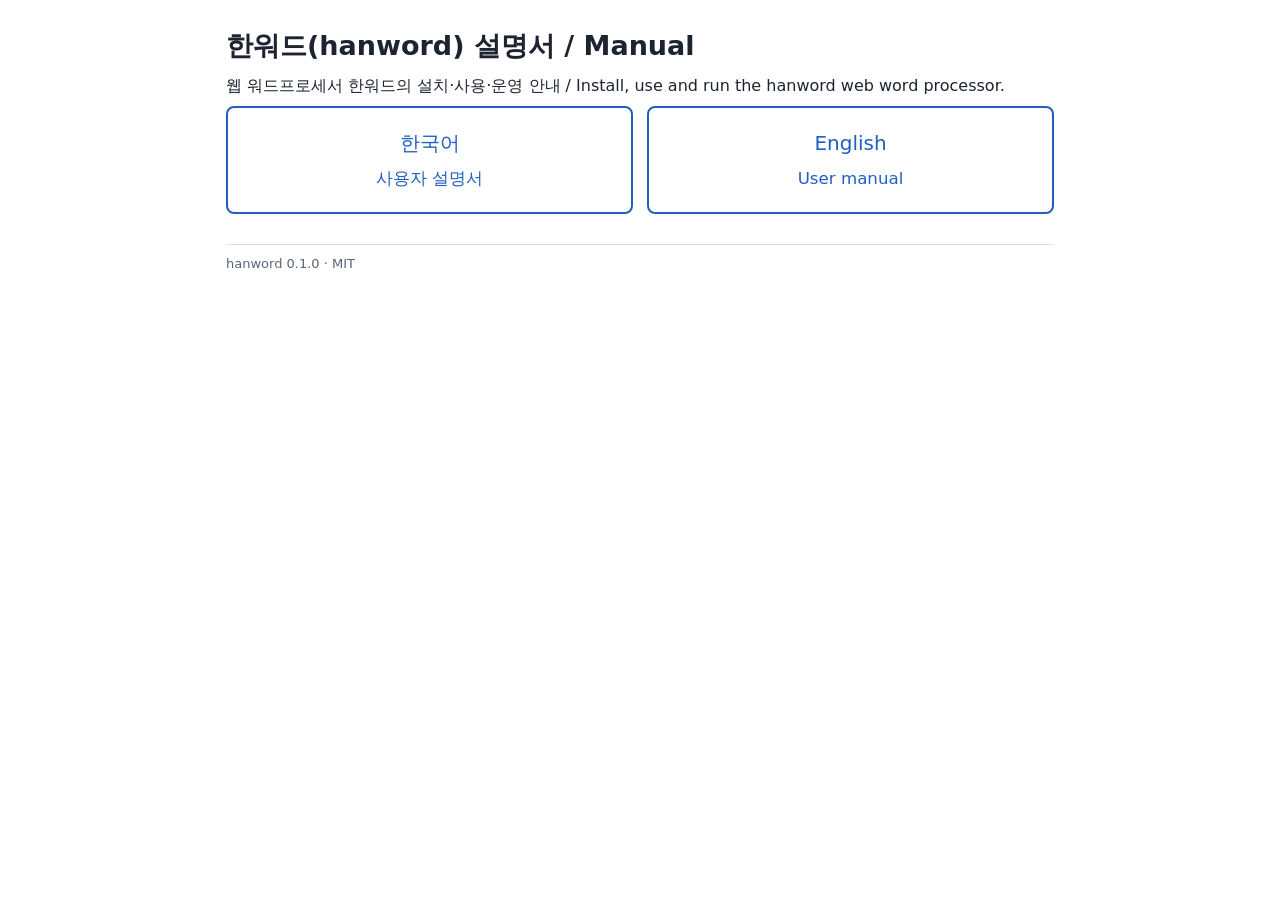
==== docs/manual/index.html @ 689290d2 "hanword 0.1.0 — first public release" ====
<!doctype html>
<html lang="ko"><head><meta charset="utf-8"><meta name="viewport" content="width=device-width,initial-scale=1">
<title>hanword Manual</title><link rel="stylesheet" href="manual.css"></head><body>
<div class="wrap"><h1>한워드(hanword) 설명서 / Manual</h1>
<p>웹 워드프로세서 한워드의 설치·사용·운영 안내 / Install, use and run the hanword web word processor.</p>
<div class="lang"><a href="ko/index.html">한국어<br><small>사용자 설명서</small></a><a href="en/index.html">English<br><small>User manual</small></a></div>
<footer>hanword 0.1.0 · MIT</footer></div></body></html>
---- docs/manual/manual.css ----
:root{--fg:#1d2430;--mut:#5a6577;--bg:#fff;--line:#d9dee7;--acc:#1f5fbf;--soft:#f3f6fb;--warn:#fff6e0;--warnb:#e0a800;--pre:#f6f7f9}
@media (prefers-color-scheme:dark){:root{--fg:#e3e8f0;--mut:#9aa6b8;--bg:#14171c;--line:#333b47;--acc:#7db1ff;--soft:#1d232c;--warn:#2d2711;--warnb:#c99a1a;--pre:#1a1f27}}
*{box-sizing:border-box}
html{-webkit-text-size-adjust:100%;scroll-behavior:smooth}
body{margin:0;background:var(--bg);color:var(--fg);font:16px/1.7 "Malgun Gothic","Apple SD Gothic Neo",system-ui,-apple-system,"Segoe UI",sans-serif}
.wrap{max-width:860px;margin:0 auto;padding:0 16px 48px}
nav.top{background:var(--soft);border-bottom:1px solid var(--line);padding:10px 16px;font-size:14px}
nav.top .in{max-width:860px;margin:0 auto;display:flex;flex-wrap:wrap;gap:6px 14px;align-items:center}
nav.top a{color:var(--acc);text-decoration:none}
nav.top .sp{flex:1}
h1{font-size:27px;margin:28px 0 8px;line-height:1.35}
h2{font-size:21px;margin:38px 0 8px;padding-bottom:4px;border-bottom:2px solid var(--line)}
h3{font-size:17px;margin:22px 0 4px}
p,li{margin:6px 0}
ol,ul{padding-left:1.4em}
a{color:var(--acc)}
code,pre,kbd{font-family:Consolas,"D2Coding",Menlo,monospace;font-size:14px}
code{background:var(--soft);padding:1px 5px;border-radius:3px;word-break:break-all}
pre{background:var(--pre);border:1px solid var(--line);border-radius:6px;padding:10px 12px;overflow-x:auto;line-height:1.5;white-space:pre-wrap;word-break:break-all}
pre code{background:none;padding:0}
kbd{border:1px solid var(--line);border-bottom-width:2px;border-radius:4px;padding:0 5px;background:var(--bg)}
.note,.warn{border-left:4px solid;border-radius:4px;padding:8px 12px;margin:12px 0}
.note{background:var(--soft);border-color:var(--acc)}
.warn{background:var(--warn);border-color:var(--warnb)}
.note>b:first-child,.warn>b:first-child{display:block;margin-bottom:2px}
table{border-collapse:collapse;width:100%;margin:10px 0;font-size:15px}
th,td{border:1px solid var(--line);padding:6px 8px;text-align:left;vertical-align:top}
th{background:var(--soft)}
.toc{background:var(--soft);border:1px solid var(--line);border-radius:6px;padding:8px 14px 8px 28px;columns:2 260px}
.toc li{margin:3px 0;break-inside:avoid}
.lang{display:flex;gap:14px;flex-wrap:wrap}
.lang a{flex:1 1 220px;border:2px solid var(--acc);border-radius:8px;padding:18px;text-align:center;font-size:20px;text-decoration:none}
footer{color:var(--mut);font-size:13px;margin-top:30px;border-top:1px solid var(--line);padding-top:8px}
@media print{@page{size:A4;margin:16mm}nav.top{display:none}body{font-size:11pt;line-height:1.55;background:#fff;color:#000}.wrap{max-width:none;padding:0}pre,.note,.warn,table,li{break-inside:avoid}h1,h2,h3{break-after:avoid}a{color:inherit;text-decoration:none}.toc{columns:1}}
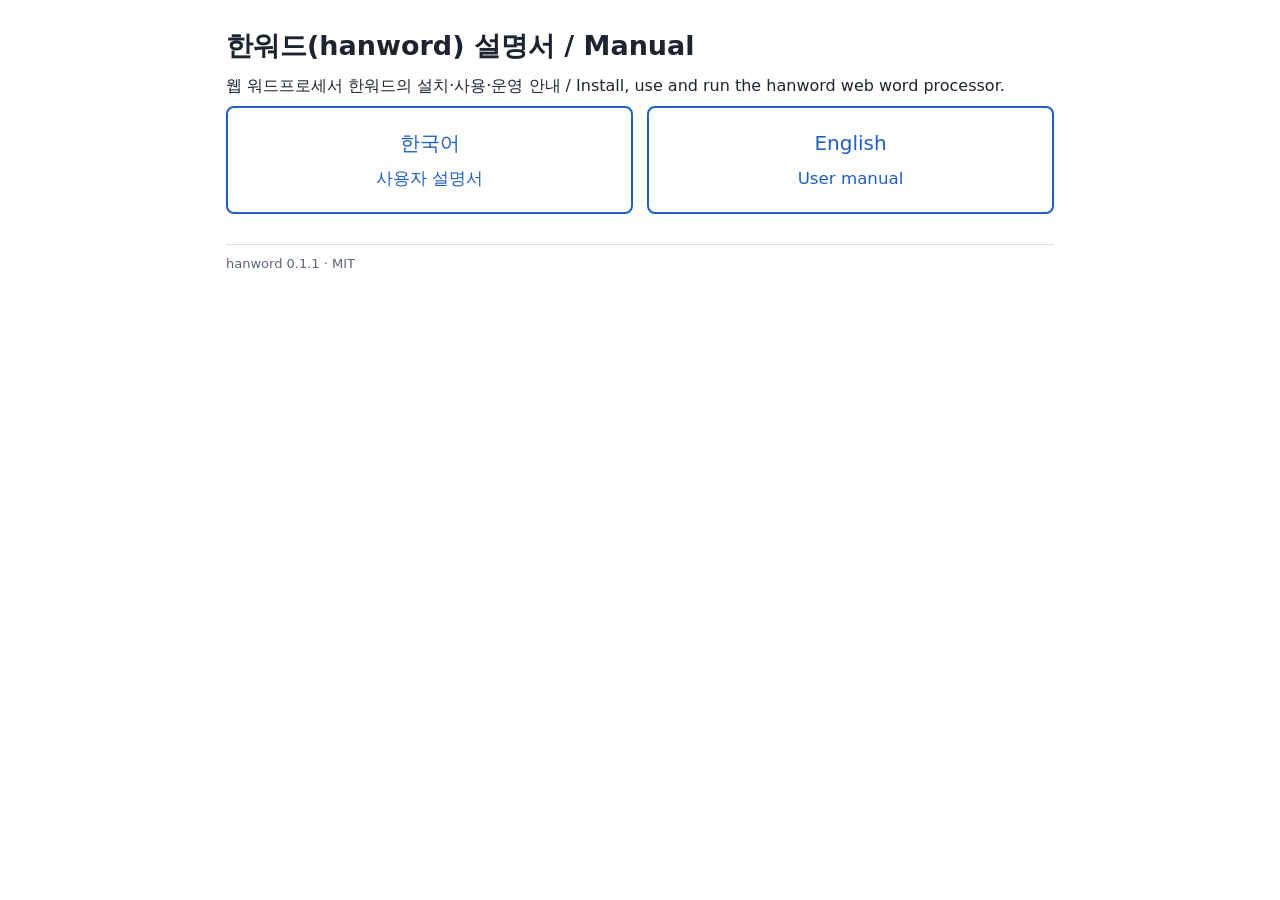
==== commit 91082c5e: "hanword 0.1.1 — deterministic zip output on all OS; nested lists, multi-paragraph table cells, Hanco" ====
--- a/docs/manual/index.html
+++ b/docs/manual/index.html
@@ -4,4 +4,4 @@
 <div class="wrap"><h1>한워드(hanword) 설명서 / Manual</h1>
 <p>웹 워드프로세서 한워드의 설치·사용·운영 안내 / Install, use and run the hanword web word processor.</p>
 <div class="lang"><a href="ko/index.html">한국어<br><small>사용자 설명서</small></a><a href="en/index.html">English<br><small>User manual</small></a></div>
-<footer>hanword 0.1.0 · MIT</footer></div></body></html>
+<footer>hanword 0.1.1 · MIT</footer></div></body></html>
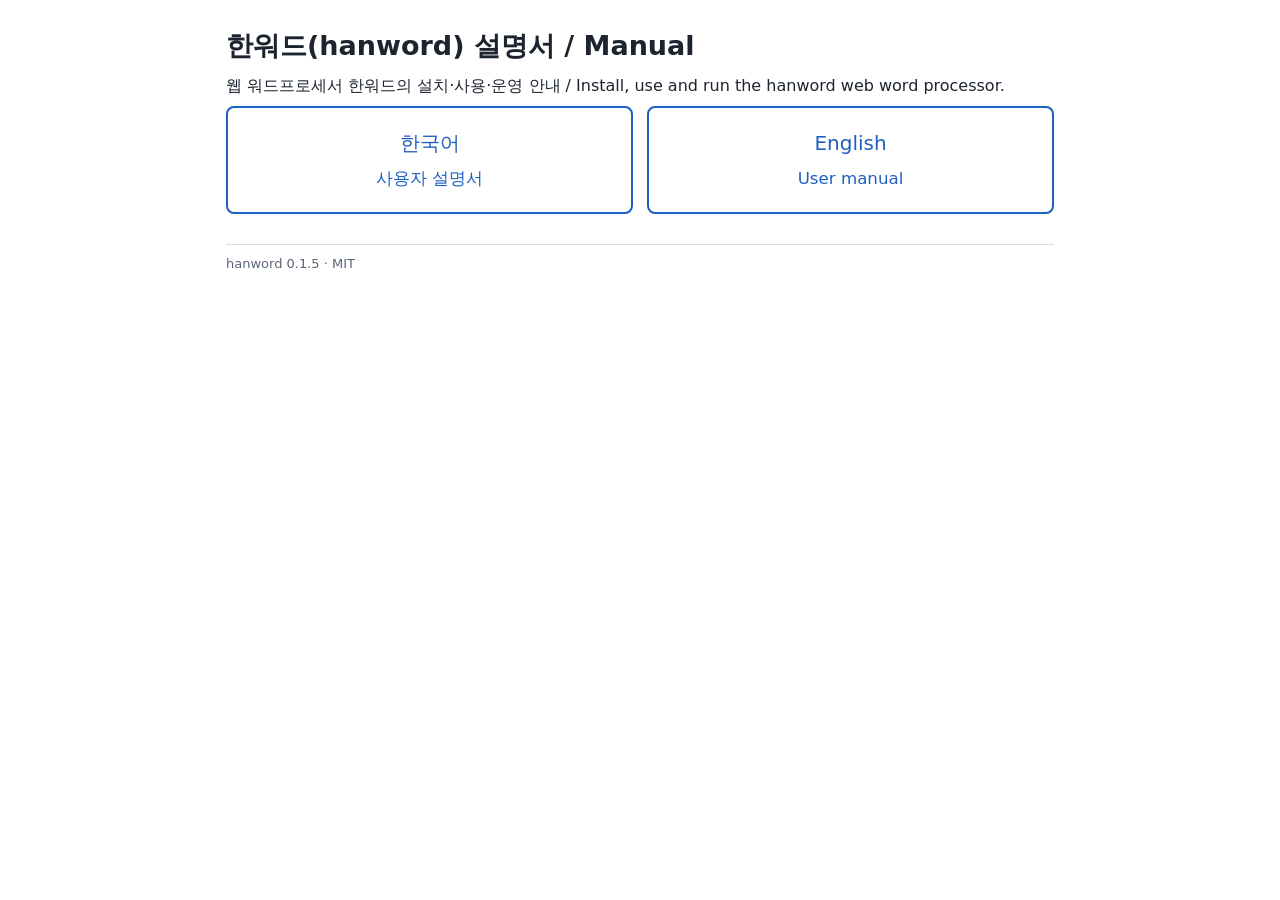
==== commit 35492b50: "hanword 0.1.5 — embed mode (iframe postMessage API, sanitizer, embed.html, government margins), keep" ====
--- a/docs/manual/index.html
+++ b/docs/manual/index.html
@@ -4,4 +4,4 @@
 <div class="wrap"><h1>한워드(hanword) 설명서 / Manual</h1>
 <p>웹 워드프로세서 한워드의 설치·사용·운영 안내 / Install, use and run the hanword web word processor.</p>
 <div class="lang"><a href="ko/index.html">한국어<br><small>사용자 설명서</small></a><a href="en/index.html">English<br><small>User manual</small></a></div>
-<footer>hanword 0.1.1 · MIT</footer></div></body></html>
+<footer>hanword 0.1.5 · MIT</footer></div></body></html>
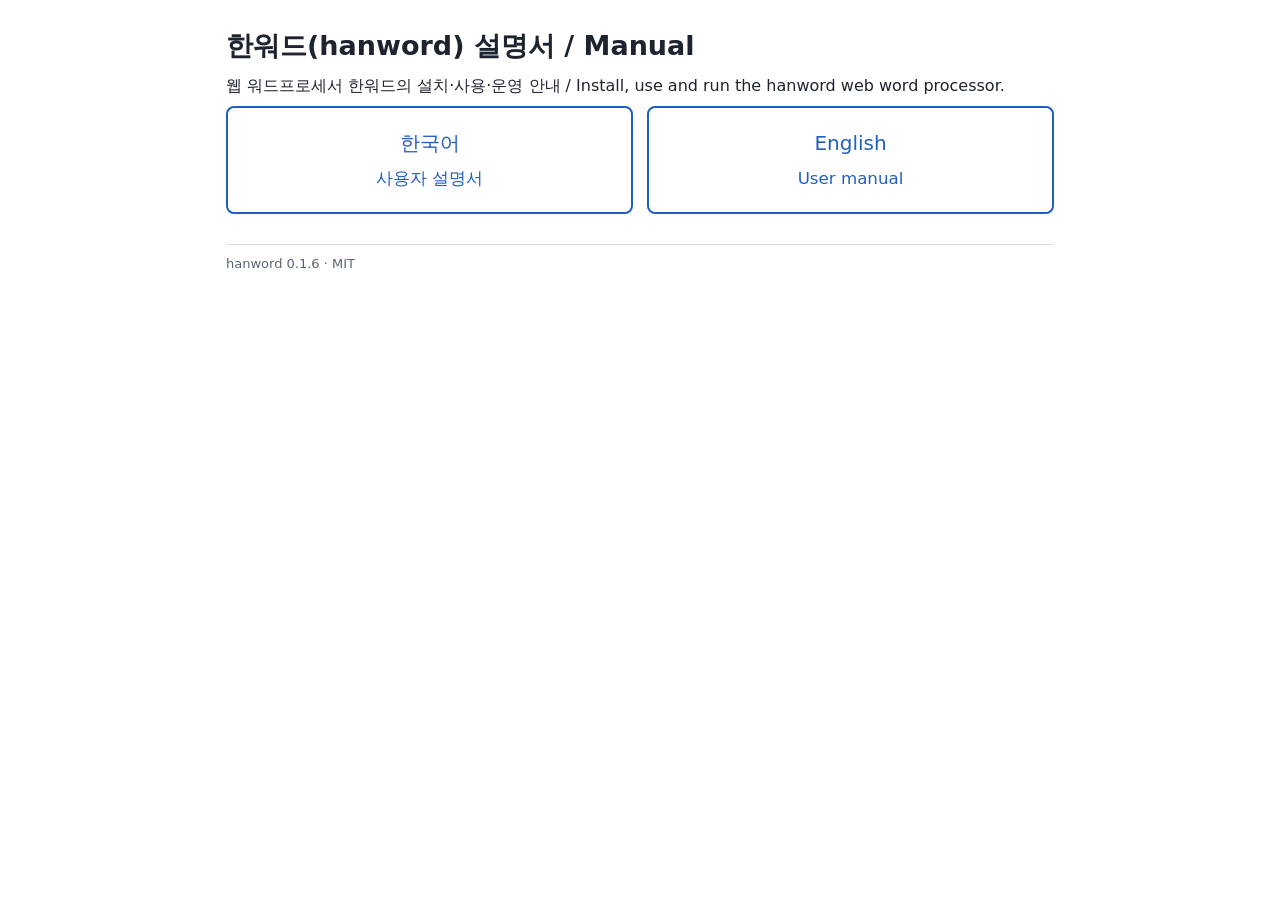
==== commit a8cbad36: "hanword 0.1.6 — release workflow fixes: one runtime module list for binary/.pyz (+import self-check " ====
--- a/docs/manual/index.html
+++ b/docs/manual/index.html
@@ -4,4 +4,4 @@
 <div class="wrap"><h1>한워드(hanword) 설명서 / Manual</h1>
 <p>웹 워드프로세서 한워드의 설치·사용·운영 안내 / Install, use and run the hanword web word processor.</p>
 <div class="lang"><a href="ko/index.html">한국어<br><small>사용자 설명서</small></a><a href="en/index.html">English<br><small>User manual</small></a></div>
-<footer>hanword 0.1.5 · MIT</footer></div></body></html>
+<footer>hanword 0.1.6 · MIT</footer></div></body></html>
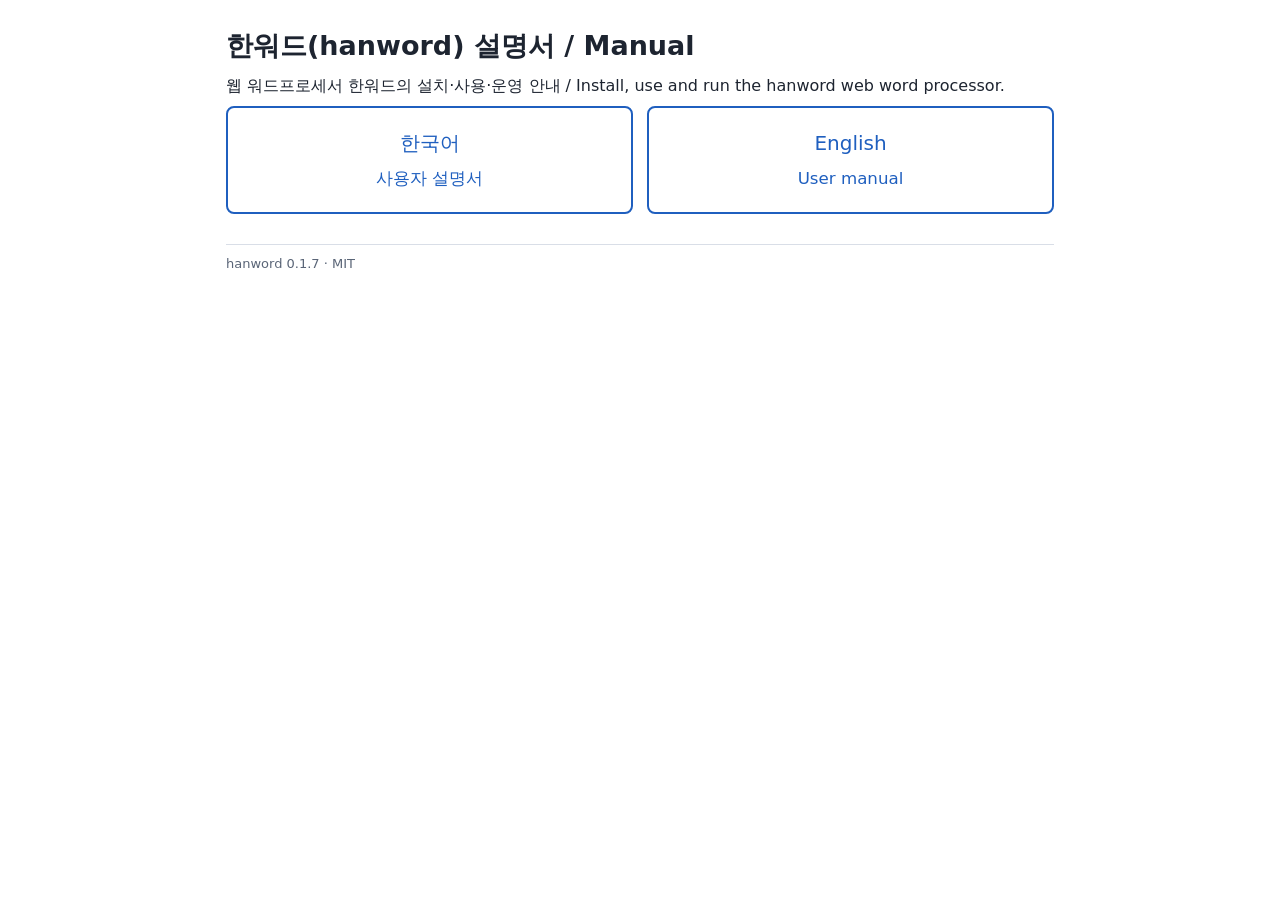
==== commit aa4b704c: "hanword 0.1.7 — survive non-UTF-8 consoles (Windows cp1252): CLI/server/smoke stdout errors=replace," ====
--- a/docs/manual/index.html
+++ b/docs/manual/index.html
@@ -4,4 +4,4 @@
 <div class="wrap"><h1>한워드(hanword) 설명서 / Manual</h1>
 <p>웹 워드프로세서 한워드의 설치·사용·운영 안내 / Install, use and run the hanword web word processor.</p>
 <div class="lang"><a href="ko/index.html">한국어<br><small>사용자 설명서</small></a><a href="en/index.html">English<br><small>User manual</small></a></div>
-<footer>hanword 0.1.6 · MIT</footer></div></body></html>
+<footer>hanword 0.1.7 · MIT</footer></div></body></html>
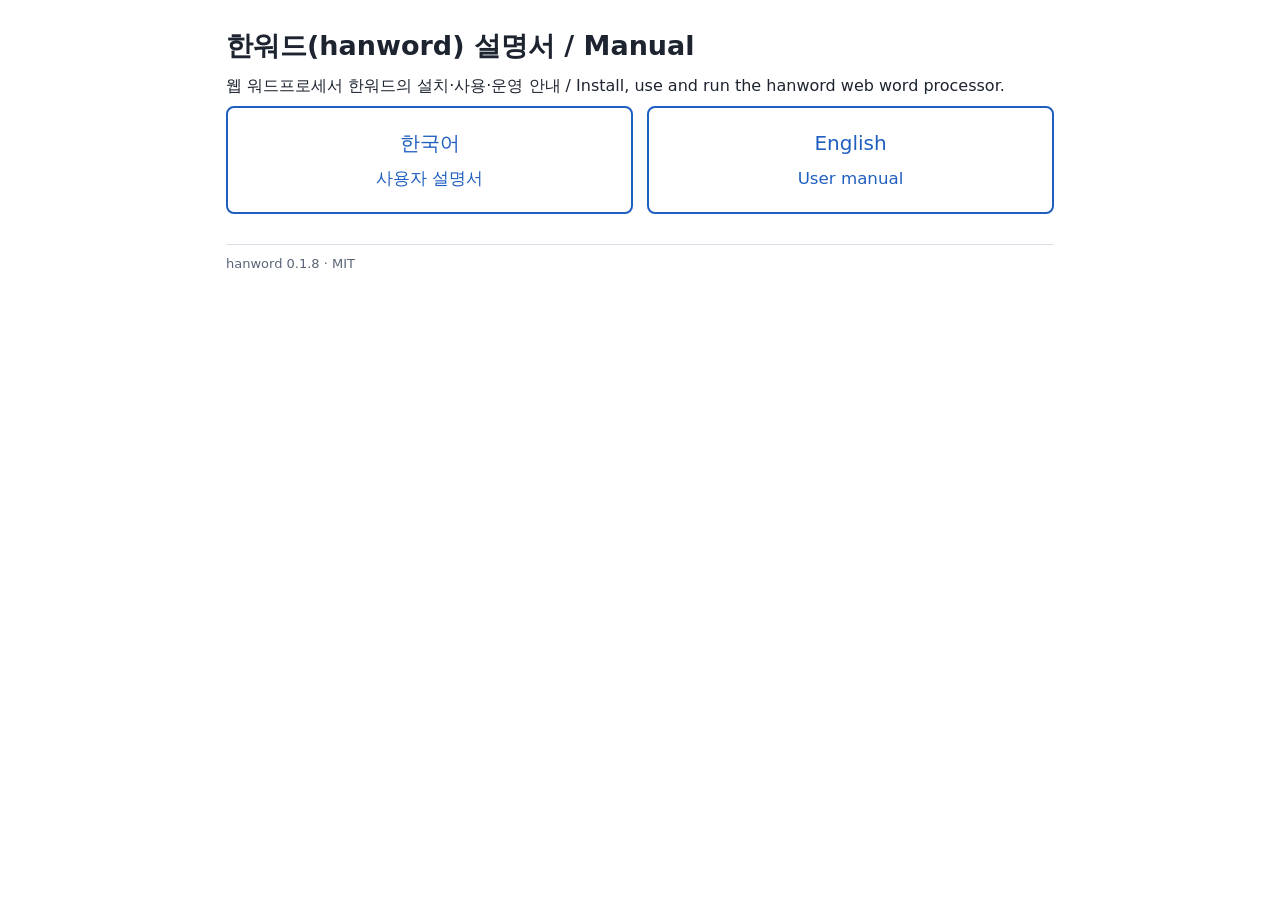
==== commit 1c1d2a81: "hanword 0.1.8 — frozen server exits with its launcher: Windows stop/uninstall no longer leaves the P" ====
--- a/docs/manual/index.html
+++ b/docs/manual/index.html
@@ -4,4 +4,4 @@
 <div class="wrap"><h1>한워드(hanword) 설명서 / Manual</h1>
 <p>웹 워드프로세서 한워드의 설치·사용·운영 안내 / Install, use and run the hanword web word processor.</p>
 <div class="lang"><a href="ko/index.html">한국어<br><small>사용자 설명서</small></a><a href="en/index.html">English<br><small>User manual</small></a></div>
-<footer>hanword 0.1.7 · MIT</footer></div></body></html>
+<footer>hanword 0.1.8 · MIT</footer></div></body></html>
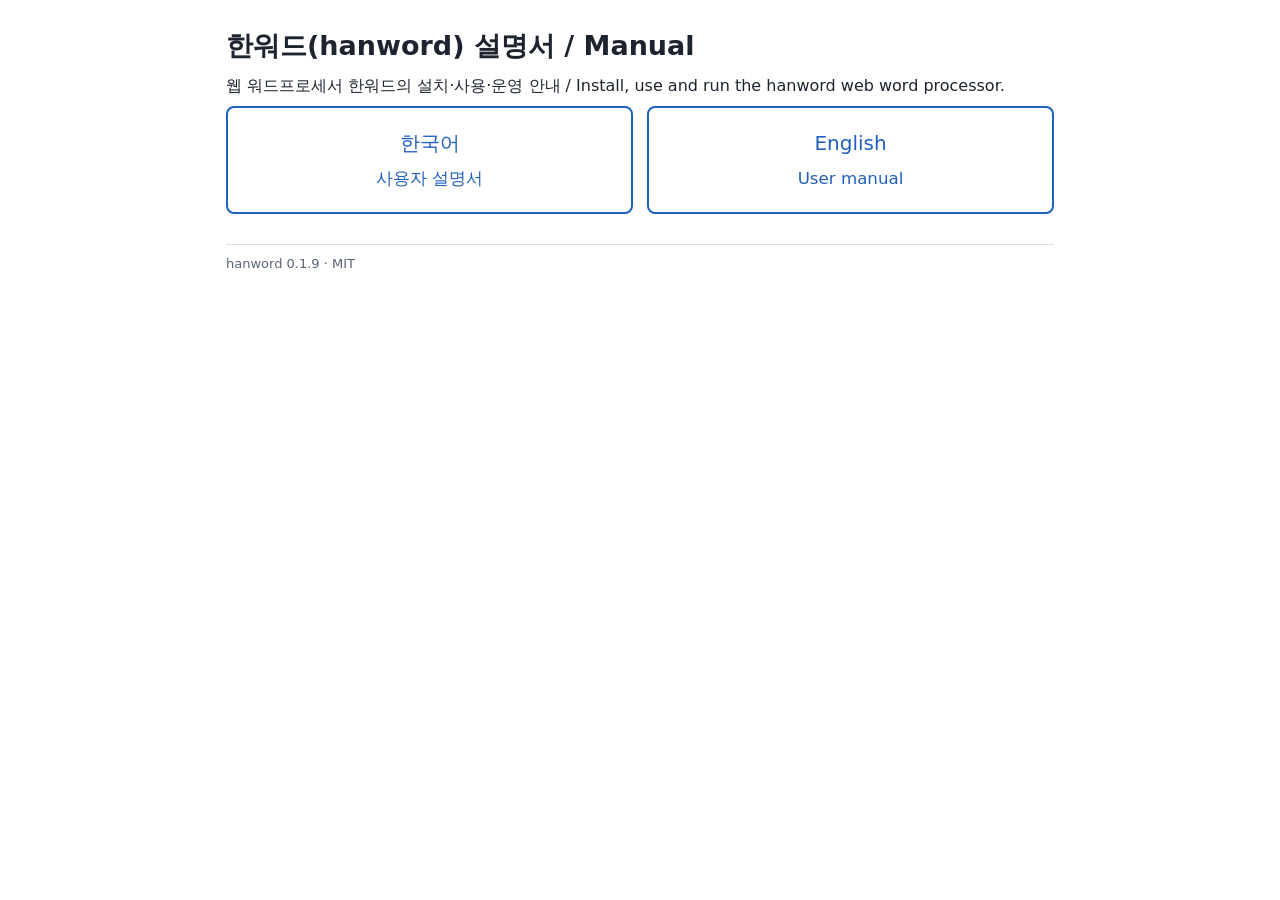
==== commit 5920850d: "hanword 0.1.9 — deterministic server-stop test on macOS, no leaked pipes in tests Co-Authored-By: Cl" ====
--- a/docs/manual/index.html
+++ b/docs/manual/index.html
@@ -4,4 +4,4 @@
 <div class="wrap"><h1>한워드(hanword) 설명서 / Manual</h1>
 <p>웹 워드프로세서 한워드의 설치·사용·운영 안내 / Install, use and run the hanword web word processor.</p>
 <div class="lang"><a href="ko/index.html">한국어<br><small>사용자 설명서</small></a><a href="en/index.html">English<br><small>User manual</small></a></div>
-<footer>hanword 0.1.8 · MIT</footer></div></body></html>
+<footer>hanword 0.1.9 · MIT</footer></div></body></html>
